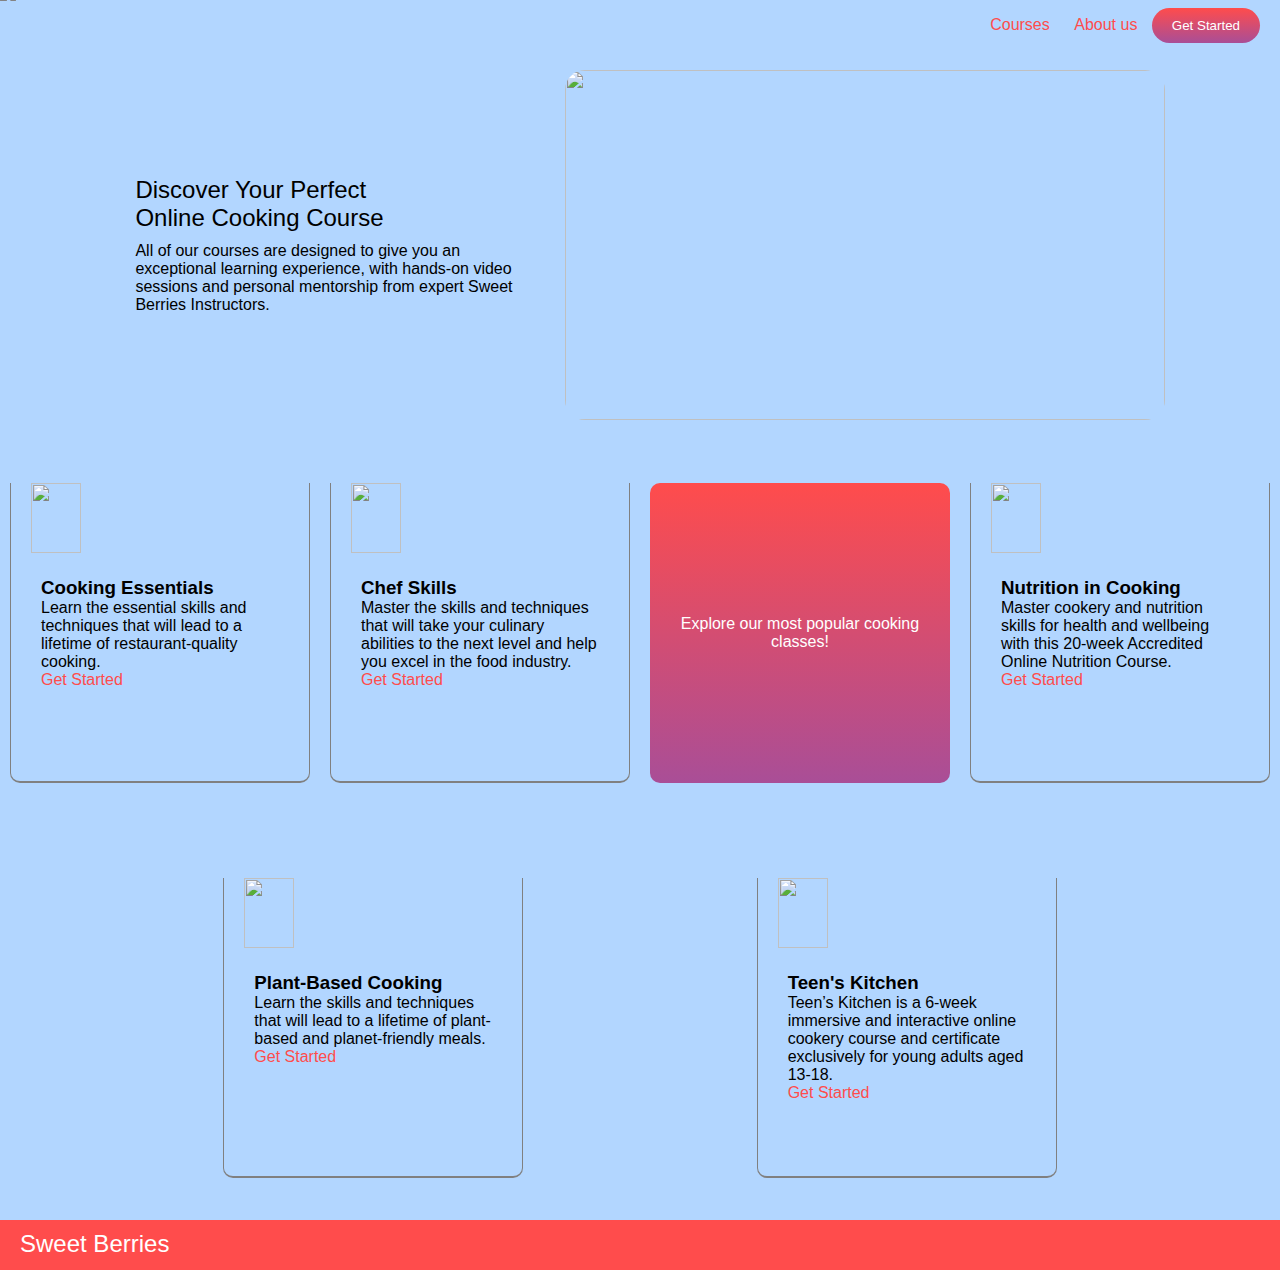
==== index.html @ 6af54053 "added index.html and style.css file" ====
<!DOCTYPE html>
<html lang="en">
<head>
    <meta charset="UTF-8">
    <meta http-equiv="X-UA-Compatible" content="IE=edge">
    <meta name="viewport" content="width=device-width, initial-scale=1.0">
    <title>replit</title>
    <link href="style.css" rel="stylesheet" type="text/css" />
</head>
<body>
    <div class="grid-container">
        <!-- Top Navigation Menu 
    <div class="topnav">
      <a href="#home" class="active">Logo</a>
      <!-- Navigation links (hidden by default) 
      <div id="myLinks">
        <a href="#news">News</a>
        <a href="#contact">Contact</a>
        <a href="#about">About</a>
      </div>
      <!-- "Hamburger menu" / "Bar icon" to toggle the navigation links 
      <a href="javascript:void(0);" class="icon" onclick="myFunction()">
        <i class="fa fa-bars"></i>
      </a>
    </div>-->
    
            <div class="header-flex">
                <img src="assets/logo.png">
                <div class="navbar-flex">
                    <a href="#">Courses</a>
                    <a href="#">About us</a>
                    <button>Get Started</button>
                </div>
            </div>
        
            <div class="banner-flex">
                <div class="description">
                    <h2>Discover Your Perfect<br>Online Cooking Course</h2>
                    <p>All of our courses are designed to give you an exceptional learning experience, with hands-on video sessions and personal mentorship from expert Sweet Berries Instructors.</p>
                </div>
                <img class="banner-image" src="assets/banner.jpg">
            </div>
        
            <div class="main-flex">
                <div class="card">
                    <img src="assets/cake.png">
                    <div class="text">
                        <h3>Cooking Essentials</h3>
                        <p>Learn the essential skills and techniques that will lead to a lifetime of restaurant-quality cooking.                    </p>
                        <a href="#">Get Started</a>  
                    </div>
                </div>
            
                <div class="card">
                    <img src="assets/cake.png">
                    <div class="text">
                        <h3>Chef Skills</h3>
                        <p>Master the skills and techniques that will take your culinary abilities to the next level and help you excel in the food industry.</p>
                        <a href="#">Get Started</a>
                    </div>
                </div>
        
                <div class="card-explore">
                    <p> Explore our most popular cooking classes!</p>
                </div>
                <div class="card">
                    <img src="assets/cake.png">
                    <div class="text">
                        <h3>Nutrition in Cooking</h3>
                        <p>Master cookery and nutrition skills for health and wellbeing with this 20-week Accredited Online Nutrition Course.</p>
                        <a href="#">Get Started</a>   
                    </div>
                </div>
            
                <div class="card">
                    <img src="assets/cake.png">
                    <div class="text">
                        <h3>Plant-Based Cooking</h3>
                        <p>Learn the skills and techniques that will lead to a lifetime of plant-based and planet-friendly meals.</p>
                        <a href="#">Get Started</a>   
                    </div>
                </div>
            
                <div class="card">
                    <img src="assets/cake.png">
                    <div class="text">
                        <h3>Teen's Kitchen</h3>
                        <p>Teen’s Kitchen is a 6-week immersive and interactive online cookery course and certificate exclusively for young adults aged 13-18.</p>
                        <a href="#">Get Started</a> 
                    </div>
                </div>
            </div>
        
            <div class="footer">
                 <h2>Sweet Berries</h2>
            </div>
        </div> 
</body>
</html>
---- style.css ----
:root {
    --primary-color: #FF4C4C;
    --secondary-color: #A94E97;
    --grey-text: #83869A;
    --links: #FF4C4C;
}


/* Desktop Styles */
@media only screen and (min-width: 961px) {
  body {
    background-color: #B2D6FF; /* Blue */
        }
}
* {
    margin: 0;
    padding: 0;
    box-sizing:border-box;   
  }

  body {
    font-family: "Roboto", sans-serif;
  }
html, body {
  height: 100%;
  width: 100%;
}

h2{
    font-weight: 100;
}
.grid-container {
    display: grid;
    grid-template-columns: repeat(3, 1fr);
    grid-template-rows: 50px 1fr 1fr 1fr 50px;
    
}
.header-flex {
    grid-column: span 3;
    display: flex;
    justify-content: space-between;
    align-items: center;
}

.navbar-flex {
    align-items: center;
    margin-right: 20px;
    
}
.navbar-flex a {    
    color: #FF4C4C;
    padding: 10px;
    text-decoration: none;
}

.header-flex img {
    height: 80px;
}

.navbar-flex button {
    background: linear-gradient(#FF4C4C, #A94E97);
    color: white;
    padding: 10px 20px 10px 20px;
    border-radius: 20px;
    border:none;
}

.banner-flex {
    grid-column: span 3;
    display: flex;
    flex-wrap: wrap;
    justify-content: center;
    align-items: center;
    margin: 20px;
    
}

.description {
    width: 33%;
    text-align: left;
    margin: 20px; 
}

.description p {
    padding-top: 10px;
}

.banner-image {
    border-radius: 20px;
    height: 350px;
    width: 600px;
}

.main-flex {
    grid-column: span 3;
    grid-row: span 2;
    gap: 10px;
    display: flex;
    flex-flow: row wrap;
    justify-content: space-evenly;
    align-items: center;
    
  
}

.card {
    width: 300px;
    height: 300px;  
    border-radius: 0 0 10px 10px;
    border-right: 1px solid gray;
    border-left: 1px solid gray;
    border-bottom: 2px solid gray;
}

.card-explore {
    background: linear-gradient(#FF4C4C, #A94E97);
    color: white;
    text-align: center;
    width: 300px;
    height: 300px;  
    border: none;
    border-radius: 10px;
    display: flex;
    justify-content: center;
    align-items: center;
}

.card img {
    height: 70px;
    width: 50px;
    margin-bottom: -10px;
    margin-left: 20px;
   
}

.text {
    margin: -20px 20px;
    padding: 40px 10px 10px 10px;
   
}
.text a {
    text-decoration: none;
    color: #FF4C4C;
    padding-bottom: 10px;
    padding-top: 10px;
    
}

.footer {
    grid-column: span 3;
    justify-content: start;
    padding: 10px 0 10px 20px;
    background-color:  #FF4C4C;
    color: white;
}

/* Mobile Styles */
@media only screen and (max-width: 400px) {
  body {
    background-color: #F09A9D; /* Red */  
  }
    .card-explore {
        height: 100px;
    }

    .navbar-flex {
        display: none;
    }
}
/* Mobile and Tablet Styles */
@media only screen and (max-width: 960px) {
  body {
    background-color: lavender; /* Lavender */
    
  }
    .description {
        width: 100%
    }

    .footer h2 {
        text-align: center;
    }
    }
}
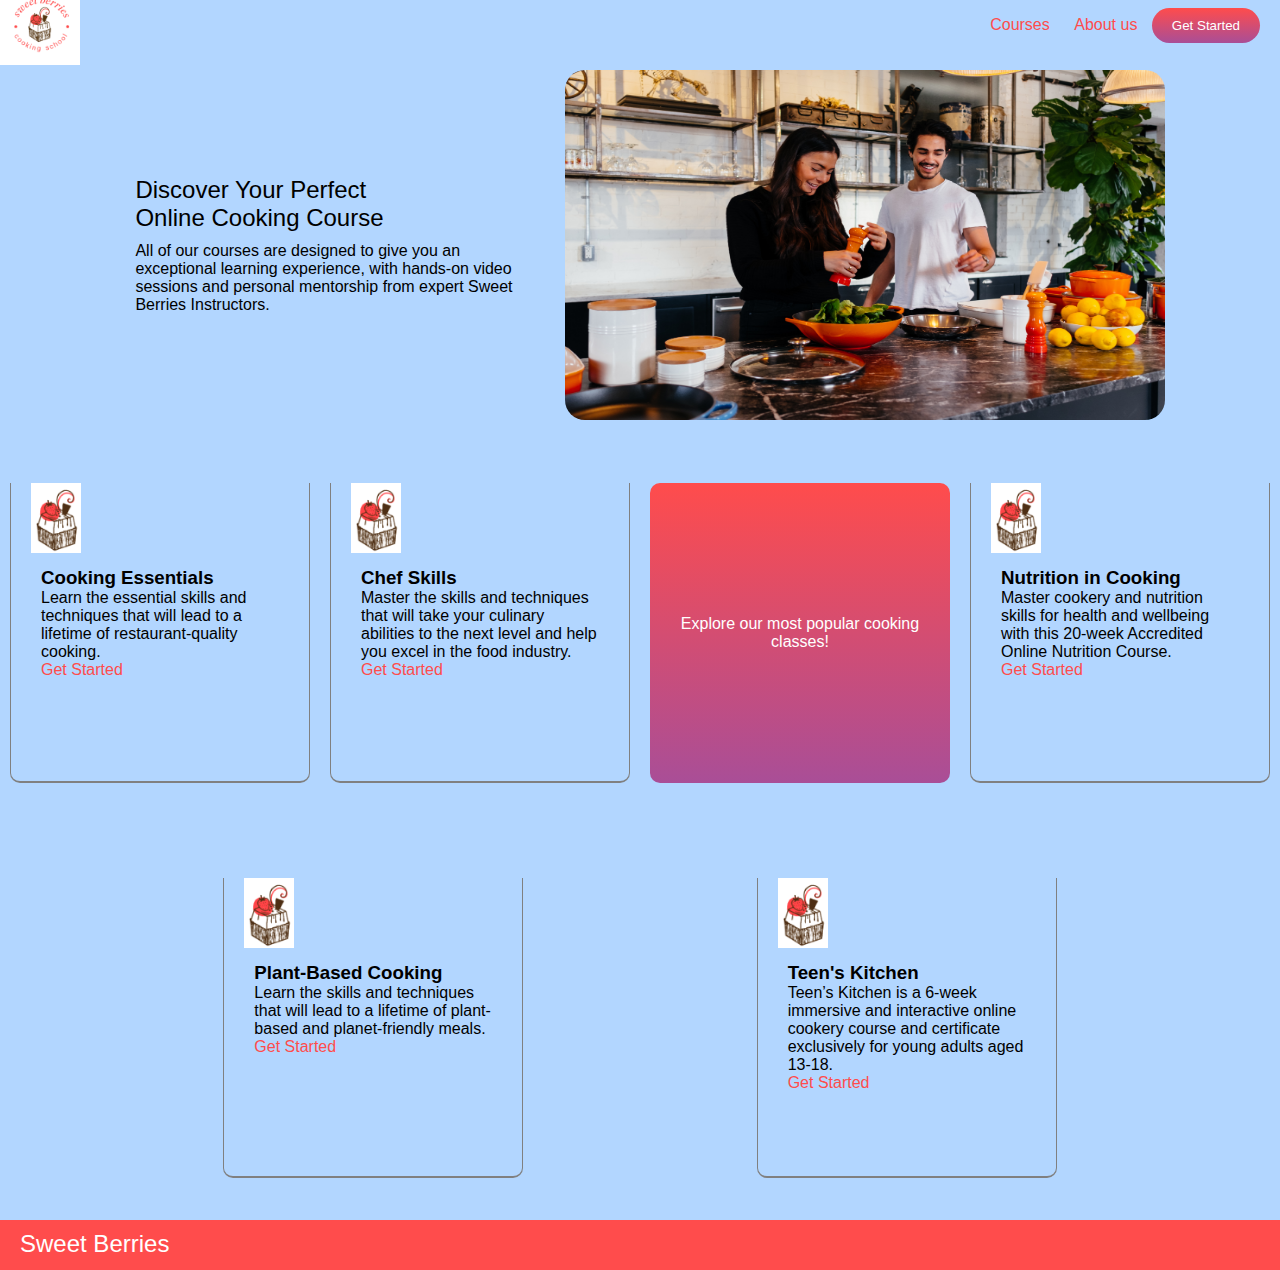
==== commit e01c0b23: "added image files and modified the image source location in index.hml to render properly outside of " ====
--- a/index.html
+++ b/index.html
@@ -25,7 +25,7 @@
     </div>-->
     
             <div class="header-flex">
-                <img src="assets/logo.png">
+                <img src="/logo.png">
                 <div class="navbar-flex">
                     <a href="#">Courses</a>
                     <a href="#">About us</a>
@@ -38,12 +38,12 @@
                     <h2>Discover Your Perfect<br>Online Cooking Course</h2>
                     <p>All of our courses are designed to give you an exceptional learning experience, with hands-on video sessions and personal mentorship from expert Sweet Berries Instructors.</p>
                 </div>
-                <img class="banner-image" src="assets/banner.jpg">
+                <img class="banner-image" src="/banner.jpg">
             </div>
         
             <div class="main-flex">
                 <div class="card">
-                    <img src="assets/cake.png">
+                    <img src="/cake.png">
                     <div class="text">
                         <h3>Cooking Essentials</h3>
                         <p>Learn the essential skills and techniques that will lead to a lifetime of restaurant-quality cooking.                    </p>
@@ -52,7 +52,7 @@
                 </div>
             
                 <div class="card">
-                    <img src="assets/cake.png">
+                    <img src="/cake.png">
                     <div class="text">
                         <h3>Chef Skills</h3>
                         <p>Master the skills and techniques that will take your culinary abilities to the next level and help you excel in the food industry.</p>
@@ -64,7 +64,7 @@
                     <p> Explore our most popular cooking classes!</p>
                 </div>
                 <div class="card">
-                    <img src="assets/cake.png">
+                    <img src="/cake.png">
                     <div class="text">
                         <h3>Nutrition in Cooking</h3>
                         <p>Master cookery and nutrition skills for health and wellbeing with this 20-week Accredited Online Nutrition Course.</p>
@@ -73,7 +73,7 @@
                 </div>
             
                 <div class="card">
-                    <img src="assets/cake.png">
+                    <img src="/cake.png">
                     <div class="text">
                         <h3>Plant-Based Cooking</h3>
                         <p>Learn the skills and techniques that will lead to a lifetime of plant-based and planet-friendly meals.</p>
@@ -82,7 +82,7 @@
                 </div>
             
                 <div class="card">
-                    <img src="assets/cake.png">
+                    <img src="/cake.png">
                     <div class="text">
                         <h3>Teen's Kitchen</h3>
                         <p>Teen’s Kitchen is a 6-week immersive and interactive online cookery course and certificate exclusively for young adults aged 13-18.</p>
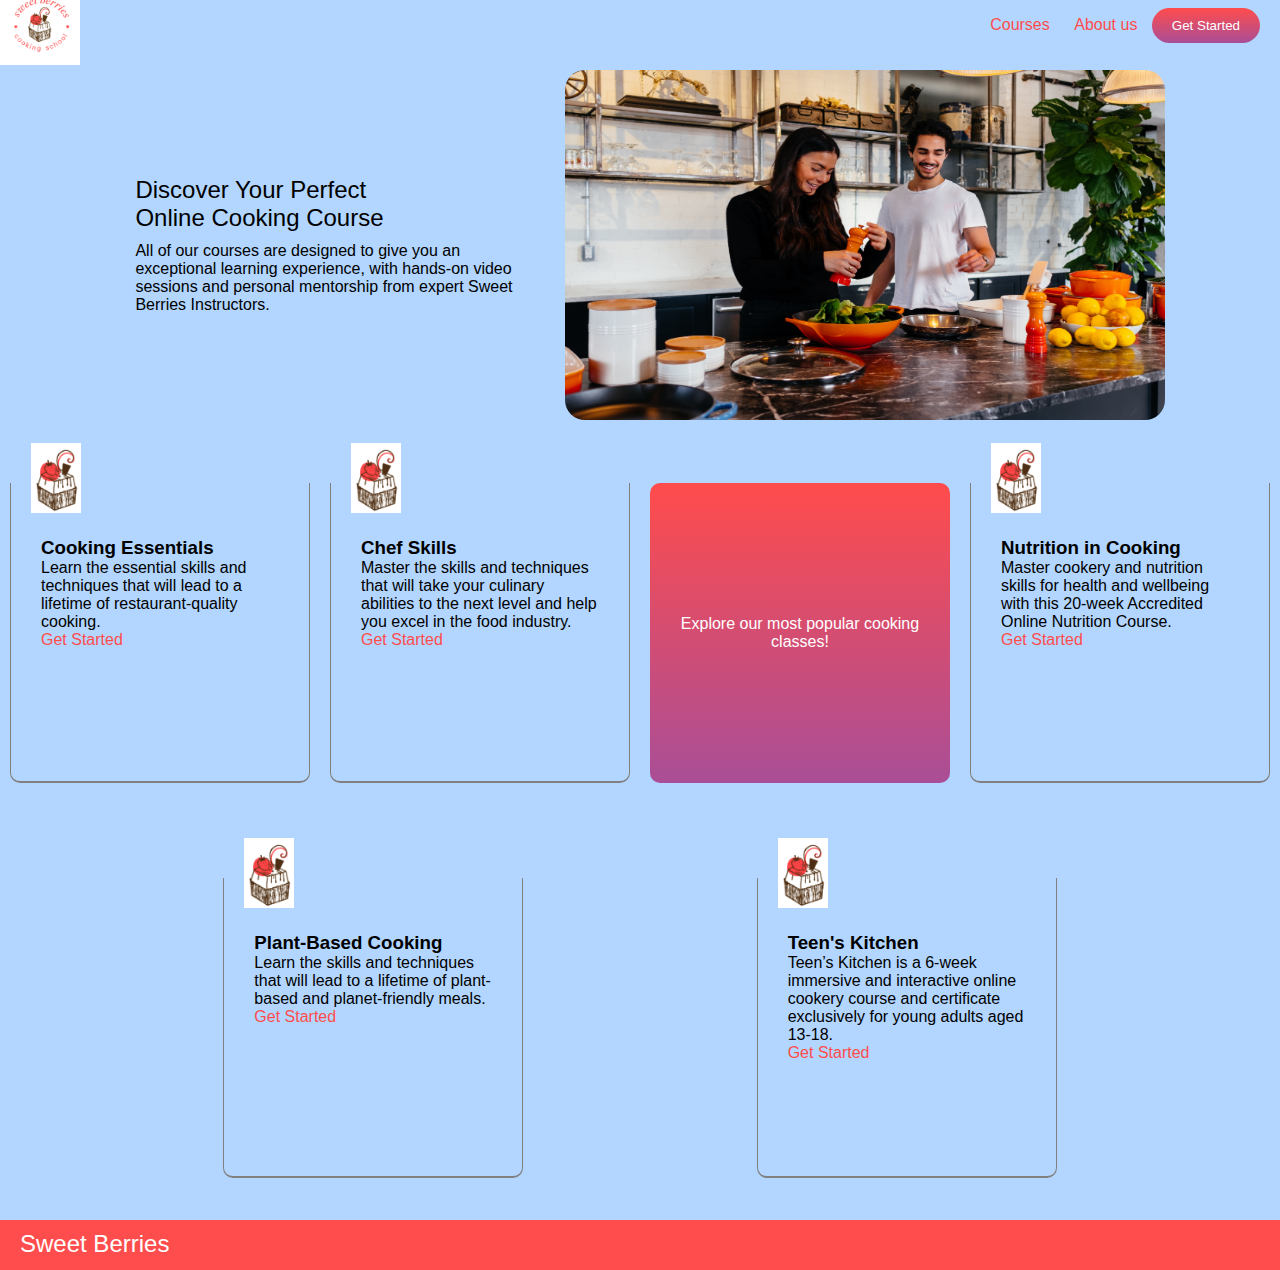
==== commit edb6a070: "added burger menu" ====
--- a/index.html
+++ b/index.html
@@ -1,99 +1,91 @@
 <!DOCTYPE html>
-<html lang="en">
+<html>
+
 <head>
-    <meta charset="UTF-8">
-    <meta http-equiv="X-UA-Compatible" content="IE=edge">
-    <meta name="viewport" content="width=device-width, initial-scale=1.0">
-    <title>replit</title>
-    <link href="style.css" rel="stylesheet" type="text/css" />
+  <meta charset="utf-8">
+  <meta name="viewport" content="width=device-width">
+  <title>replit</title>
+  <link href="style.css" rel="stylesheet" type="text/css" />
 </head>
+
 <body>
     <div class="grid-container">
-        <!-- Top Navigation Menu 
-    <div class="topnav">
-      <a href="#home" class="active">Logo</a>
-      <!-- Navigation links (hidden by default) 
-      <div id="myLinks">
-        <a href="#news">News</a>
-        <a href="#contact">Contact</a>
-        <a href="#about">About</a>
-      </div>
-      <!-- "Hamburger menu" / "Bar icon" to toggle the navigation links 
-      <a href="javascript:void(0);" class="icon" onclick="myFunction()">
-        <i class="fa fa-bars"></i>
-      </a>
-    </div>-->
-    
-            <div class="header-flex">
-                <img src="/logo.png">
+       <div class="header-flex">
+            <img src="Images/logo.png"> 
+            <div class="menu">
+                <!--<p class="burger">&#9776;</p>-->
+                <label class="burger" for="menuchk">&#9776;</label>
+                <input type="checkbox" id="menuchk">
                 <div class="navbar-flex">
                     <a href="#">Courses</a>
                     <a href="#">About us</a>
                     <button>Get Started</button>
                 </div>
             </div>
-        
-            <div class="banner-flex">
-                <div class="description">
-                    <h2>Discover Your Perfect<br>Online Cooking Course</h2>
-                    <p>All of our courses are designed to give you an exceptional learning experience, with hands-on video sessions and personal mentorship from expert Sweet Berries Instructors.</p>
-                </div>
-                <img class="banner-image" src="/banner.jpg">
+        </div>
+    
+        <div class="banner-flex">
+            <div class="description">
+                <h2>Discover Your Perfect<br>Online Cooking Course</h2>
+                <p>All of our courses are designed to give you an exceptional learning experience, with hands-on video sessions and personal mentorship from expert Sweet Berries Instructors.</p>
             </div>
-        
-            <div class="main-flex">
-                <div class="card">
-                    <img src="/cake.png">
-                    <div class="text">
-                        <h3>Cooking Essentials</h3>
-                        <p>Learn the essential skills and techniques that will lead to a lifetime of restaurant-quality cooking.                    </p>
-                        <a href="#">Get Started</a>  
-                    </div>
-                </div>
-            
-                <div class="card">
-                    <img src="/cake.png">
-                    <div class="text">
-                        <h3>Chef Skills</h3>
-                        <p>Master the skills and techniques that will take your culinary abilities to the next level and help you excel in the food industry.</p>
-                        <a href="#">Get Started</a>
-                    </div>
-                </div>
-        
-                <div class="card-explore">
-                    <p> Explore our most popular cooking classes!</p>
-                </div>
-                <div class="card">
-                    <img src="/cake.png">
-                    <div class="text">
-                        <h3>Nutrition in Cooking</h3>
-                        <p>Master cookery and nutrition skills for health and wellbeing with this 20-week Accredited Online Nutrition Course.</p>
-                        <a href="#">Get Started</a>   
-                    </div>
-                </div>
-            
-                <div class="card">
-                    <img src="/cake.png">
-                    <div class="text">
-                        <h3>Plant-Based Cooking</h3>
-                        <p>Learn the skills and techniques that will lead to a lifetime of plant-based and planet-friendly meals.</p>
-                        <a href="#">Get Started</a>   
-                    </div>
-                </div>
-            
-                <div class="card">
-                    <img src="/cake.png">
-                    <div class="text">
-                        <h3>Teen's Kitchen</h3>
-                        <p>Teen’s Kitchen is a 6-week immersive and interactive online cookery course and certificate exclusively for young adults aged 13-18.</p>
-                        <a href="#">Get Started</a> 
-                    </div>
+            <img class="banner-image" src="Images/banner.jpg">
+        </div>
+    
+        <div class="main-flex">
+            <div class="card">
+                <img src="Images/cake.png">
+                <div class="text">
+                    <h3>Cooking Essentials</h3>
+                    <p>Learn the essential skills and techniques that will lead to a lifetime of restaurant-quality cooking.                    </p>
+                    <a href="#">Get Started</a>  
                 </div>
             </div>
         
-            <div class="footer">
-                 <h2>Sweet Berries</h2>
+            <div class="card">
+                <img src="Images/cake.png">
+                <div class="text">
+                    <h3>Chef Skills</h3>
+                    <p>Master the skills and techniques that will take your culinary abilities to the next level and help you excel in the food industry.</p>
+                    <a href="#">Get Started</a>
+                </div>
             </div>
-        </div> 
+    
+            <div class="card-explore">
+                <p> Explore our most popular cooking classes!</p>
+            </div>
+            <div class="card">
+                <img src="Images/cake.png">
+                <div class="text">
+                    <h3>Nutrition in Cooking</h3>
+                    <p>Master cookery and nutrition skills for health and wellbeing with this 20-week Accredited Online Nutrition Course.</p>
+                    <a href="#">Get Started</a>   
+                </div>
+            </div>
+        
+            <div class="card">
+                <img src="Images/cake.png">
+                <div class="text">
+                    <h3>Plant-Based Cooking</h3>
+                    <p>Learn the skills and techniques that will lead to a lifetime of plant-based and planet-friendly meals.</p>
+                    <a href="#">Get Started</a>   
+                </div>
+            </div>
+        
+            <div class="card">
+                <img src="Images/cake.png">
+                <div class="text">
+                    <h3>Teen's Kitchen</h3>
+                    <p>Teen’s Kitchen is a 6-week immersive and interactive online cookery course and certificate exclusively for young adults aged 13-18.</p>
+                    <a href="#">Get Started</a> 
+                </div>
+            </div>
+        </div>
+    
+        <div class="footer">
+             <h2>Sweet Berries</h2>
+        </div>
+    </div>
 </body>
-</html>+    
+   --- a/style.css
+++ b/style.css
@@ -65,6 +65,14 @@
     border:none;
 }
 
+.burger {
+    display: none;
+}
+
+#menuchk {
+    display: none;
+}
+
 .banner-flex {
     grid-column: span 3;
     display: flex;
@@ -80,6 +88,7 @@
     text-align: left;
     margin: 20px; 
 }
+
 
 .description p {
     padding-top: 10px;
@@ -128,7 +137,7 @@
 .card img {
     height: 70px;
     width: 50px;
-    margin-bottom: -10px;
+    margin-top: -40px;
     margin-left: 20px;
    
 }
@@ -163,14 +172,34 @@
         height: 100px;
     }
 
+    .description h2 {
+        margin-top: 40px;
+    }
     .navbar-flex {
         display: none;
     }
+
+    
+    #menuchk:checked + .navbar-flex {
+        display: flex;
+        flex-direction: column;
+        width: 100%;
+        align-items: flex-end; 
+        position: absolute;
+        top: 60px;
+        left: 0
+        right: 10px;
+      
+    }
+
+    .burger {
+        display: block;
+        font-size: 2em;
+    }
 }
 /* Mobile and Tablet Styles */
 @media only screen and (max-width: 960px) {
   body {
-    background-color: lavender; /* Lavender */
     
   }
     .description {
